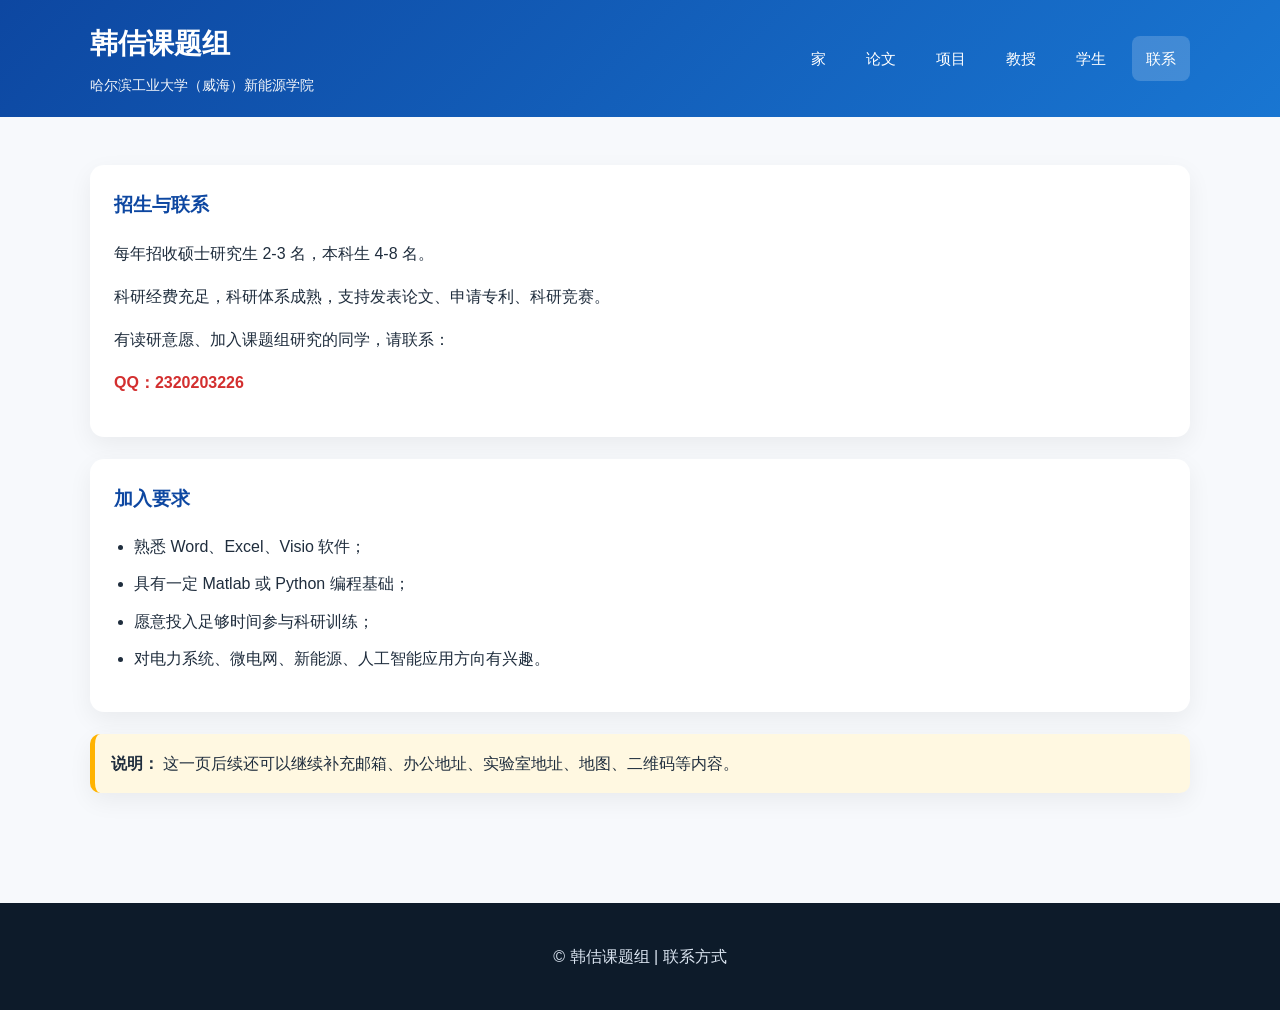
==== contact.html @ 24dae475 "Add files via upload" ====
<!DOCTYPE html>
<html lang="zh-CN">
<head>
  <meta charset="UTF-8">
  <meta name="viewport" content="width=device-width, initial-scale=1.0">
  <title>韩佶课题组 - 联系</title>
  <link rel="stylesheet" href="style.css">
</head>
<body>
  <header>
    <div class="container topbar">
      <div class="logo">
        <h1>韩佶课题组</h1>
        <p>哈尔滨工业大学（威海）新能源学院</p>
      </div>
      <nav>
        <a href="index.html">家</a>
        <a href="papers.html">论文</a>
        <a href="projects.html">项目</a>
        <a href="professor.html">教授</a>
        <a href="students.html">学生</a>
        <a class="active" href="contact.html">联系</a>
      </nav>
    </div>
  </header>

  <section class="section">
    <div class="container">
      <div class="card">
        <h3>招生与联系</h3>
        <p>每年招收硕士研究生 2-3 名，本科生 4-8 名。</p>
        <p>科研经费充足，科研体系成熟，支持发表论文、申请专利、科研竞赛。</p>
        <p>有读研意愿、加入课题组研究的同学，请联系：</p>
        <p class="highlight">QQ：2320203226</p>
      </div>

      <div class="card">
        <h3>加入要求</h3>
        <ul>
          <li>熟悉 Word、Excel、Visio 软件；</li>
          <li>具有一定 Matlab 或 Python 编程基础；</li>
          <li>愿意投入足够时间参与科研训练；</li>
          <li>对电力系统、微电网、新能源、人工智能应用方向有兴趣。</li>
        </ul>
      </div>

      <div class="card notice">
        <strong>说明：</strong>
        这一页后续还可以继续补充邮箱、办公地址、实验室地址、地图、二维码等内容。
      </div>
    </div>
  </section>

  <footer class="footer">
    <div class="container">
      <p>© 韩佶课题组 | 联系方式</p>
    </div>
  </footer>
</body>
</html>
---- style.css ----
* {
  box-sizing: border-box;
}

body {
  margin: 0;
  font-family: "Microsoft YaHei", "PingFang SC", Arial, sans-serif;
  background: #f7f9fc;
  color: #1f2d3d;
  line-height: 1.7;
}

a {
  text-decoration: none;
  color: #0b5ed7;
}

header {
  background: linear-gradient(135deg, #0d47a1, #1976d2);
  color: white;
  padding: 20px 0;
}

.container {
  width: 90%;
  max-width: 1100px;
  margin: 0 auto;
}

.topbar {
  display: flex;
  justify-content: space-between;
  align-items: center;
  gap: 20px;
  flex-wrap: wrap;
}

.logo h1 {
  margin: 0;
  font-size: 28px;
}

.logo p {
  margin: 6px 0 0;
  font-size: 14px;
  opacity: 0.95;
}

nav {
  display: flex;
  gap: 12px;
  flex-wrap: wrap;
}

nav a {
  color: white;
  padding: 10px 14px;
  border-radius: 8px;
  transition: 0.25s;
  font-size: 15px;
}

nav a:hover,
nav a.active {
  background: rgba(255, 255, 255, 0.18);
}

.hero {
  padding: 60px 0;
  background: white;
}

.hero h2 {
  font-size: 38px;
  margin-bottom: 16px;
  color: #0d47a1;
}

.hero p {
  font-size: 18px;
  color: #445;
  max-width: 850px;
}

.section {
  padding: 48px 0;
}

.card {
  background: white;
  border-radius: 14px;
  padding: 24px;
  box-shadow: 0 8px 24px rgba(0, 0, 0, 0.06);
  margin-bottom: 22px;
}

.card h3 {
  margin-top: 0;
  color: #0d47a1;
}

.grid {
  display: grid;
  grid-template-columns: repeat(auto-fit, minmax(280px, 1fr));
  gap: 20px;
}

.tag {
  display: inline-block;
  background: #e3f2fd;
  color: #0d47a1;
  padding: 6px 12px;
  border-radius: 999px;
  font-size: 13px;
  margin: 4px 8px 4px 0;
}

ul {
  padding-left: 20px;
}

li {
  margin-bottom: 10px;
}

.button {
  display: inline-block;
  background: #1976d2;
  color: white;
  padding: 10px 18px;
  border-radius: 10px;
  margin-top: 10px;
  transition: 0.25s;
}

.button:hover {
  background: #0d47a1;
}

.footer {
  background: #0d1b2a;
  color: #dce6f2;
  text-align: center;
  padding: 24px 0;
  margin-top: 40px;
}

.notice {
  background: #fff8e1;
  border-left: 5px solid #ffb300;
  padding: 16px;
  border-radius: 10px;
}

.timeline-item {
  padding: 14px 0;
  border-bottom: 1px solid #e8eef5;
}

.timeline-item:last-child {
  border-bottom: none;
}

.small {
  color: #667;
  font-size: 14px;
}

.student-card {
  background: white;
  border-radius: 14px;
  padding: 22px;
  box-shadow: 0 8px 24px rgba(0, 0, 0, 0.06);
}

.student-card h3 {
  margin-top: 0;
  color: #0d47a1;
}

.back-link {
  display: inline-block;
  margin-bottom: 20px;
  font-weight: bold;
}

.highlight {
  color: #d32f2f;
  font-weight: bold;
}
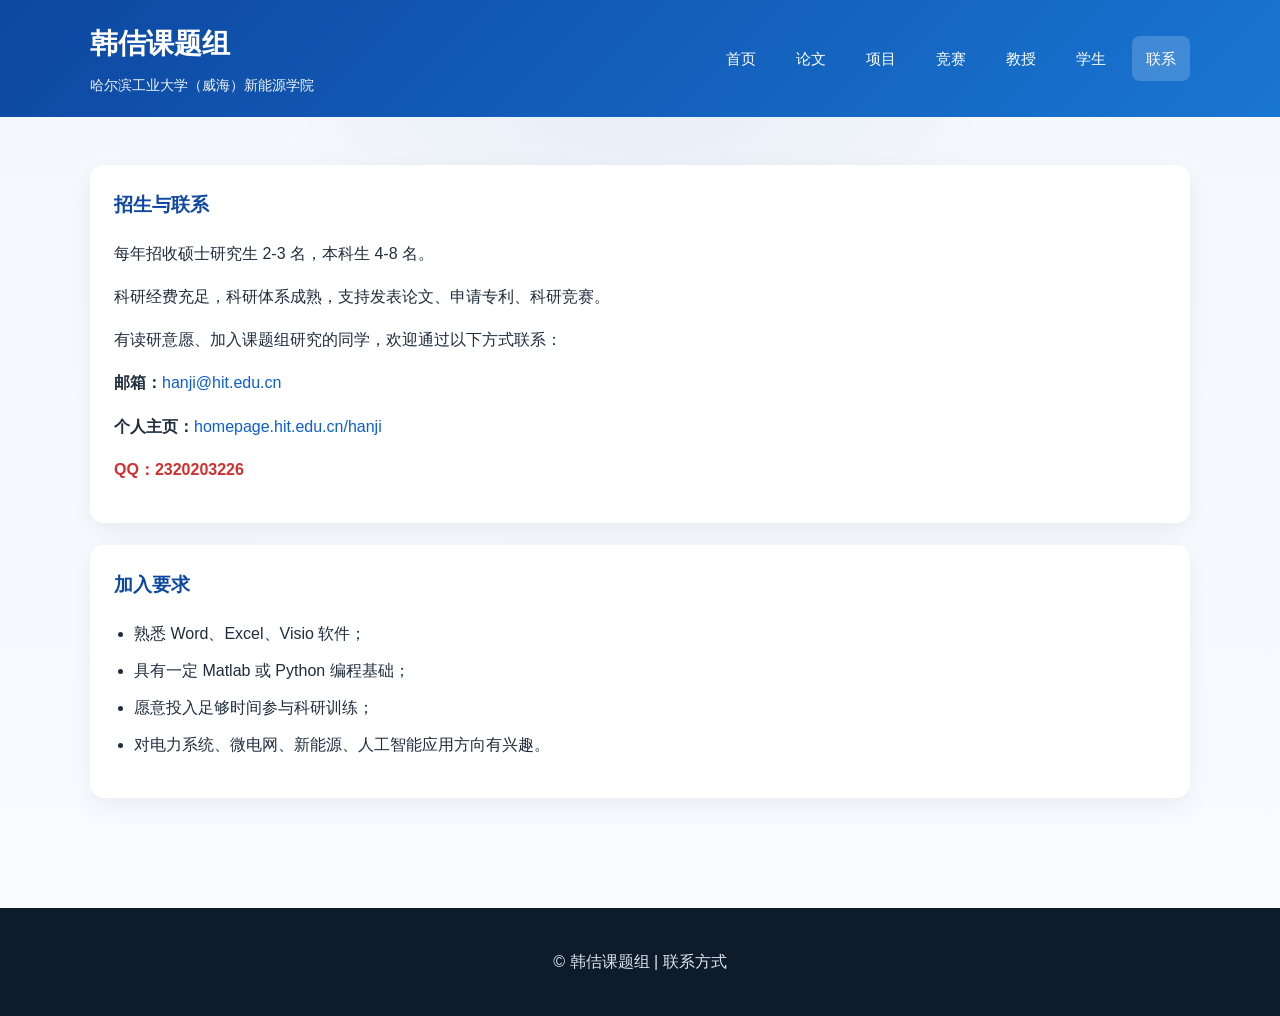
==== commit 73177c1a: "afterparty" ====
--- a/contact.html
+++ b/contact.html
@@ -14,9 +14,10 @@
         <p>哈尔滨工业大学（威海）新能源学院</p>
       </div>
       <nav>
-        <a href="index.html">家</a>
+        <a href="index.html">首页</a>
         <a href="papers.html">论文</a>
         <a href="projects.html">项目</a>
+        <a href="competitions.html">竞赛</a>
         <a href="professor.html">教授</a>
         <a href="students.html">学生</a>
         <a class="active" href="contact.html">联系</a>
@@ -30,7 +31,9 @@
         <h3>招生与联系</h3>
         <p>每年招收硕士研究生 2-3 名，本科生 4-8 名。</p>
         <p>科研经费充足，科研体系成熟，支持发表论文、申请专利、科研竞赛。</p>
-        <p>有读研意愿、加入课题组研究的同学，请联系：</p>
+        <p>有读研意愿、加入课题组研究的同学，欢迎通过以下方式联系：</p>
+        <p><strong>邮箱：</strong><a href="mailto:hanji@hit.edu.cn">hanji@hit.edu.cn</a></p>
+        <p><strong>个人主页：</strong><a href="https://homepage.hit.edu.cn/hanji" target="_blank" rel="noopener noreferrer">homepage.hit.edu.cn/hanji</a></p>
         <p class="highlight">QQ：2320203226</p>
       </div>
 
@@ -44,10 +47,6 @@
         </ul>
       </div>
 
-      <div class="card notice">
-        <strong>说明：</strong>
-        这一页后续还可以继续补充邮箱、办公地址、实验室地址、地图、二维码等内容。
-      </div>
     </div>
   </section>
 
@@ -57,4 +56,4 @@
     </div>
   </footer>
 </body>
-</html>+</html>
--- a/style.css
+++ b/style.css
@@ -1,3 +1,7 @@
+html {
+  scroll-behavior: smooth;
+}
+
 * {
   box-sizing: border-box;
 }
@@ -5,7 +9,9 @@
 body {
   margin: 0;
   font-family: "Microsoft YaHei", "PingFang SC", Arial, sans-serif;
-  background: #f7f9fc;
+  background:
+    radial-gradient(circle at top, rgba(26, 95, 180, 0.08), transparent 32%),
+    linear-gradient(180deg, #f4f7fb 0%, #f8fbff 100%);
   color: #1f2d3d;
   line-height: 1.7;
 }
@@ -66,20 +72,247 @@
 }
 
 .hero {
-  padding: 60px 0;
-  background: white;
+  padding: 64px 0;
+  background:
+    linear-gradient(rgba(255, 255, 255, 0.88), rgba(244, 248, 253, 0.92)),
+    url("images/hit-campus-bg.png") center/cover no-repeat;
+}
+
+.hero-layout {
+  display: grid;
+  grid-template-columns: minmax(0, 1.05fr) minmax(360px, 0.95fr);
+  gap: 42px;
+  align-items: center;
 }
 
 .hero h2 {
-  font-size: 38px;
+  font-size: 42px;
   margin-bottom: 16px;
   color: #0d47a1;
+  line-height: 1.25;
 }
 
 .hero p {
   font-size: 18px;
   color: #445;
   max-width: 850px;
+}
+
+.eyebrow {
+  display: inline-block;
+  margin-bottom: 12px;
+  color: #0d47a1;
+  font-size: 13px;
+  font-weight: bold;
+  letter-spacing: 0.12em;
+  text-transform: uppercase;
+}
+
+.hero-metrics {
+  display: grid;
+  grid-template-columns: repeat(2, minmax(0, 1fr));
+  gap: 14px;
+  margin: 26px 0 12px;
+}
+
+.metric-card {
+  background: rgba(255, 255, 255, 0.82);
+  border: 1px solid rgba(13, 71, 161, 0.1);
+  border-radius: 16px;
+  padding: 16px 18px;
+  box-shadow: 0 12px 32px rgba(13, 71, 161, 0.08);
+}
+
+.metric-card strong {
+  display: block;
+  color: #0d47a1;
+  font-size: 28px;
+  line-height: 1.1;
+}
+
+.metric-card span {
+  display: block;
+  margin-top: 6px;
+  color: #526070;
+  font-size: 14px;
+}
+
+.button-secondary {
+  background: white;
+  color: #0d47a1;
+  border: 1px solid rgba(13, 71, 161, 0.18);
+}
+
+.button-secondary:hover {
+  background: #eef4fb;
+}
+
+.hero-logo {
+  max-width: 260px;
+  width: 100%;
+  margin-bottom: 18px;
+  background: white;
+  border-radius: 12px;
+  padding: 10px 12px;
+}
+
+.hero-visual-copy h3 {
+  margin: 0 0 10px;
+  font-size: 26px;
+}
+
+.hero-visual-copy p {
+  color: rgba(255, 255, 255, 0.9);
+  font-size: 15.5px;
+}
+
+.hero-list {
+  margin: 14px 0 0;
+  padding-left: 20px;
+}
+
+.hero-list li {
+  color: rgba(255, 255, 255, 0.94);
+}
+
+.hero-note {
+  margin-top: 14px;
+  font-size: 13px;
+  color: rgba(255, 255, 255, 0.68);
+}
+
+.team-hero-card {
+  overflow: hidden;
+  border-radius: 24px;
+  background: white;
+  box-shadow: 0 24px 48px rgba(13, 71, 161, 0.18);
+}
+
+.team-hero-card img {
+  width: 100%;
+  height: 520px;
+  object-fit: cover;
+  object-position: center;
+  display: block;
+}
+
+.team-hero-caption {
+  padding: 20px 22px 24px;
+  background: linear-gradient(180deg, #f8fbff 0%, #eef4fb 100%);
+}
+
+.team-hero-caption p {
+  margin: 0;
+  font-size: 15px;
+  color: #516071;
+}
+
+.hero-photo-strip {
+  width: 90%;
+  max-width: 1100px;
+  margin: 36px auto 0;
+  border-radius: 20px;
+  overflow: hidden;
+  box-shadow: 0 20px 48px rgba(13, 71, 161, 0.15);
+}
+
+.hero-photo-strip img {
+  width: 100%;
+  display: block;
+}
+
+.home-visual {
+  position: relative;
+  min-height: 360px;
+  border-radius: 8px;
+  overflow: hidden;
+  padding: 30px;
+  color: white;
+  box-shadow: 0 18px 40px rgba(13, 71, 161, 0.18);
+  background:
+    linear-gradient(135deg, rgba(13, 71, 161, 0.94), rgba(25, 118, 210, 0.9)),
+    repeating-linear-gradient(90deg, rgba(255, 255, 255, 0.12) 0 1px, transparent 1px 54px),
+    repeating-linear-gradient(0deg, rgba(255, 255, 255, 0.12) 0 1px, transparent 1px 54px);
+  display: flex;
+  flex-direction: column;
+  justify-content: space-between;
+}
+
+.home-visual::before {
+  content: "";
+  position: absolute;
+  width: 210px;
+  height: 210px;
+  right: -58px;
+  top: -58px;
+  border: 42px solid rgba(255, 255, 255, 0.12);
+  border-radius: 50%;
+}
+
+.home-visual::after {
+  content: "";
+  position: absolute;
+  width: 170px;
+  height: 170px;
+  left: -64px;
+  bottom: -64px;
+  border: 34px solid rgba(255, 255, 255, 0.1);
+  border-radius: 50%;
+}
+
+.visual-title,
+.focus-grid,
+.feature-panel {
+  position: relative;
+  z-index: 1;
+}
+
+.visual-title span {
+  display: inline-block;
+  margin-bottom: 10px;
+  color: rgba(255, 255, 255, 0.76);
+  font-size: 13px;
+  font-weight: bold;
+  letter-spacing: 0.08em;
+  text-transform: uppercase;
+}
+
+.visual-title h3 {
+  margin: 0;
+  max-width: 360px;
+  font-size: 28px;
+  line-height: 1.35;
+}
+
+.focus-grid {
+  display: grid;
+  grid-template-columns: repeat(2, minmax(0, 1fr));
+  gap: 12px;
+  margin: 28px 0;
+}
+
+.focus-grid span {
+  min-height: 62px;
+  border: 1px solid rgba(255, 255, 255, 0.28);
+  border-radius: 8px;
+  padding: 12px 14px;
+  background: rgba(255, 255, 255, 0.1);
+  display: flex;
+  align-items: center;
+  font-size: 15px;
+}
+
+.feature-panel h3 {
+  margin: 0 0 8px;
+  font-size: 22px;
+}
+
+.feature-panel p {
+  margin: 0;
+  max-width: none;
+  color: rgba(255, 255, 255, 0.94);
+  font-size: 15.5px;
+  line-height: 1.8;
 }
 
 .section {
@@ -97,6 +330,145 @@
 .card h3 {
   margin-top: 0;
   color: #0d47a1;
+}
+
+.news-card {
+  background: white;
+  border-radius: 8px;
+  padding: 30px 34px;
+  box-shadow: 0 8px 24px rgba(0, 0, 0, 0.06);
+}
+
+.section-tint {
+  background: linear-gradient(180deg, rgba(13, 71, 161, 0.05), rgba(13, 71, 161, 0.02));
+}
+
+.highlight-grid,
+.research-grid,
+.profile-grid {
+  align-items: stretch;
+}
+
+.highlight-card,
+.research-card {
+  border: 1px solid rgba(13, 71, 161, 0.08);
+}
+
+.tag-row {
+  margin-top: 14px;
+}
+
+.project-list {
+  display: grid;
+  gap: 16px;
+}
+
+.project-item {
+  display: grid;
+  grid-template-columns: 120px minmax(0, 1fr);
+  gap: 18px;
+  padding: 20px 22px;
+  border-radius: 16px;
+  background: white;
+  box-shadow: 0 10px 28px rgba(0, 0, 0, 0.06);
+  border-left: 5px solid #0d47a1;
+}
+
+.project-item strong {
+  color: #0d47a1;
+  font-size: 24px;
+  line-height: 1.2;
+}
+
+.project-item h4 {
+  margin: 0 0 6px;
+  color: #1f2d3d;
+  font-size: 18px;
+}
+
+.project-item p {
+  margin: 0;
+  color: #556273;
+}
+
+.quick-card {
+  display: flex;
+  flex-direction: column;
+  justify-content: space-between;
+}
+
+.mode-card {
+  padding: 18px;
+}
+
+.mode-card img {
+  width: 100%;
+  display: block;
+  border-radius: 14px;
+}
+
+.competition-hero {
+  display: grid;
+  grid-template-columns: minmax(0, 1.25fr) minmax(280px, 0.75fr);
+  gap: 24px;
+  align-items: stretch;
+}
+
+.competition-copy h3 {
+  margin-bottom: 12px;
+}
+
+.competition-side {
+  display: flex;
+}
+
+.competition-side .notice {
+  width: 100%;
+}
+
+.section-heading {
+  margin-bottom: 18px;
+}
+
+.section-heading span {
+  display: block;
+  color: #0d47a1;
+  font-size: 15px;
+  font-weight: bold;
+}
+
+.section-heading h3 {
+  margin: 2px 0 0;
+  color: #1f2d3d;
+  font-size: 26px;
+}
+
+.news-item {
+  display: grid;
+  grid-template-columns: 88px minmax(0, 1fr) auto;
+  gap: 18px;
+  align-items: baseline;
+  padding: 14px 0;
+  border-bottom: 1px solid #e8eef5;
+}
+
+.news-item:last-child {
+  border-bottom: none;
+}
+
+.news-date {
+  color: #0d47a1;
+  font-weight: bold;
+}
+
+.news-text {
+  color: #334;
+}
+
+.news-item strong {
+  color: #c62828;
+  white-space: nowrap;
+  font-size: 14px;
 }
 
 .grid {
@@ -187,4 +559,163 @@
 .highlight {
   color: #d32f2f;
   font-weight: bold;
-}+
+}
+
+@media (max-width: 860px) {
+  .hero-layout {
+    grid-template-columns: 1fr;
+  }
+
+  .hero h2 {
+    font-size: 32px;
+  }
+
+  .home-visual {
+    min-height: auto;
+  }
+
+  .focus-grid {
+    grid-template-columns: 1fr;
+  }
+
+  .hero-metrics,
+  .competition-hero {
+    grid-template-columns: 1fr;
+  }
+
+  .project-item {
+    grid-template-columns: 1fr;
+  }
+
+  .team-hero-card img {
+    height: 320px;
+  }
+
+  .news-item {
+    grid-template-columns: 1fr;
+    gap: 4px;
+  }
+}
+
+.professor-profile {
+  display: flex;
+  gap: 30px;
+  align-items: flex-start;
+  flex-wrap: wrap;
+}
+
+.professor-photo img {
+  width: 220px;
+  border-radius: 12px;
+  box-shadow: 0 8px 24px rgba(0, 0, 0, 0.12);
+  display: block;
+}
+
+.professor-info {
+  flex: 1;
+  min-width: 260px;
+}
+
+/* ── Student grid ── */
+.students-grid {
+  display: grid;
+  grid-template-columns: repeat(auto-fill, minmax(300px, 1fr));
+  gap: 24px;
+}
+
+.stu-card {
+  background: white;
+  border-radius: 16px;
+  box-shadow: 0 8px 28px rgba(0, 0, 0, 0.07);
+  overflow: hidden;
+  display: flex;
+  flex-direction: column;
+  transition: transform 0.2s, box-shadow 0.2s;
+}
+
+.stu-card:hover {
+  transform: translateY(-4px);
+  box-shadow: 0 14px 36px rgba(0, 0, 0, 0.12);
+}
+
+.stu-photo-wrap {
+  background: linear-gradient(135deg, #e3f2fd, #bbdefb);
+  display: flex;
+  justify-content: center;
+  padding: 24px 0 16px;
+}
+
+.stu-photo-wrap img {
+  width: 100px;
+  height: 100px;
+  border-radius: 50%;
+  object-fit: cover;
+  border: 3px solid white;
+  box-shadow: 0 4px 14px rgba(0, 0, 0, 0.15);
+}
+
+.stu-photo-placeholder {
+  width: 100px;
+  height: 100px;
+  border-radius: 50%;
+  background: linear-gradient(135deg, #1565c0, #42a5f5);
+  border: 3px solid white;
+  box-shadow: 0 4px 14px rgba(0, 0, 0, 0.15);
+  display: flex;
+  align-items: center;
+  justify-content: center;
+  color: white;
+  font-size: 30px;
+  font-weight: bold;
+  letter-spacing: -1px;
+}
+
+.stu-info {
+  padding: 16px 20px 20px;
+  flex: 1;
+}
+
+.stu-name {
+  margin: 0 0 8px;
+  font-size: 18px;
+  color: #0d47a1;
+}
+
+.stu-badge {
+  display: inline-block;
+  padding: 3px 12px;
+  border-radius: 999px;
+  font-size: 12px;
+  font-weight: bold;
+  margin-bottom: 12px;
+}
+
+.badge-master {
+  background: #e8f5e9;
+  color: #2e7d32;
+}
+
+.badge-undergrad {
+  background: #fff3e0;
+  color: #e65100;
+}
+
+.stu-list {
+  padding-left: 0;
+  list-style: none;
+  margin: 0;
+  font-size: 13.5px;
+  color: #334;
+}
+
+.stu-list li {
+  padding: 5px 0;
+  border-bottom: 1px solid #f0f4fa;
+  margin-bottom: 0;
+  line-height: 1.5;
+}
+
+.stu-list li:last-child {
+  border-bottom: none;
+}
